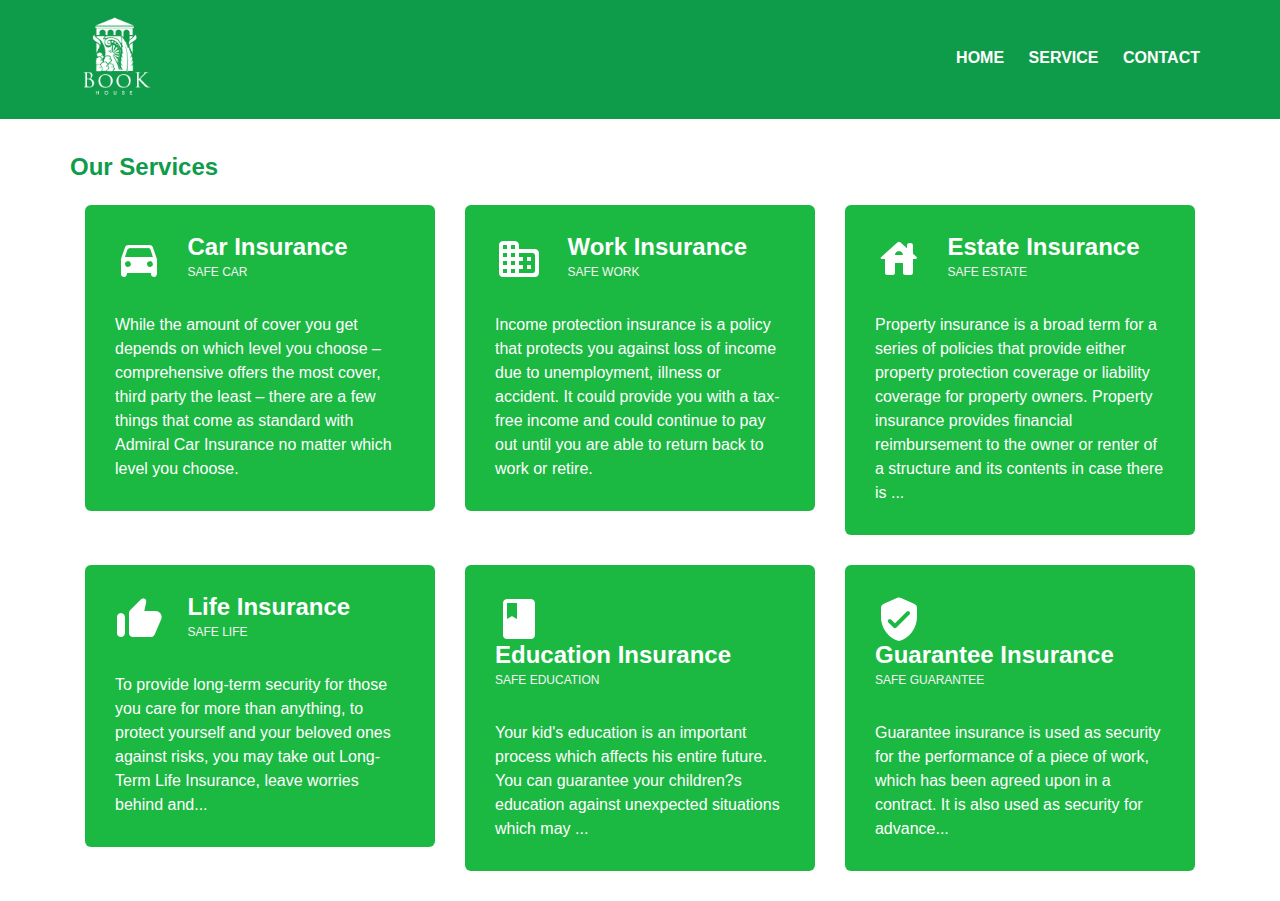
==== service.html @ 7842411d "Create" ====
<!DOCTYPE html>
<html lang="en">
	<head>
		<meta charset="UTF-8">
		<title>Book House | Services</title>
		<link rel="stylesheet" href="themes/style.css">
	</head>


	<body>
		
		<div id="site-content">
			
			<header class="site-header">
				<div class="container">
					<a href="index.html" id="branding">
						<img src="images/logo.png" alt="Company Name" class="logo">
					</a>

					<nav class="main-navigation">
					
						<ul class="menu">
							<li class="menu-item"><a href="index.html">Home</a></li>
							<li class="menu-item current-menu-item"><a href="service.html">Service</a></li>
							<li class="menu-item"><a href="contact.html">Contact</a></li>
						</ul>
					</nav>
				</div>
			</header> 

			<main class="main-content">
				
				<div class="fullwidth-block content">
					<div class="container">
						<h2 class="entry-title">Our Services</h2>						
						<div class="row">
							<div class="col-md-4">
								<div class="feature boxed">
									<header>
										<img src="images/icon-1.png" class="feature-icon">
										<div class="feature-title-copy">
											<h2 class="feature-title">Car Insurance</h2>
											<small class="feature-subtitle">Safe car</small>
										</div>
									</header>
									<p>
										While the amount of cover you get depends on which level you choose – 
										comprehensive offers the most cover, third party the least – there are a few things that come as standard with Admiral Car Insurance no matter which level you choose.
									</p>								
								</div>
							</div>
							<div class="col-md-4">
								<div class="feature boxed">
									<header>
										<img src="images/icon-2.png" class="feature-icon">
										<div class="feature-title-copy">
											<h2 class="feature-title">Work Insurance</h2>
											<small class="feature-subtitle">Safe work</small>
										</div>
									</header>
									<p>
										Income protection insurance is a policy that protects you against loss of income due to unemployment, 
										illness or accident. It could provide you with a tax-free income and could continue to pay out until you are 
										able to return back to work or retire.
									</p>								
								</div>
							</div>
							<div class="col-md-4">
								<div class="feature boxed">
									<header>
										<img src="images/icon-3.png" class="feature-icon">
										<div class="feature-title-copy">
											<h2 class="feature-title">Estate Insurance</h2>
											<small class="feature-subtitle">Safe estate</small>
										</div>
									</header>
									<p>
										Property insurance is a broad term for a series of policies that provide either property protection 
										coverage or liability coverage for property owners. Property insurance provides financial reimbursement 
										to the owner or renter of a structure and its contents in case there is ...
									
									</p>					
								</div>
							</div>
						</div>
						<div class="row">
							<div class="col-md-4">
								<div class="feature boxed">
									<header>
										<img src="images/icon-4.png" class="feature-icon">
										<div class="feature-title-copy">
											<h2 class="feature-title">Life Insurance</h2>
											<small class="feature-subtitle">Safe life</small>
										</div>
									</header>
									<p>To provide long-term security for those you care for more than anything, to protect yourself and your beloved ones against risks, 
										you may take out Long-Term Life Insurance, leave worries behind and...</p>
							</div>
							</div>
							<div class="col-md-4">
								<div class="feature boxed">
									<header>
										<img src="images/icon-5.png" class="feature-icon">
										<div class="feature-title-copy">
											<h2 class="feature-title">Education Insurance</h2>
											<small class="feature-subtitle">Safe education</small>
										</div>
									</header>
									<p>Your kid's education is an important process which affects his entire future. You can guarantee your children?s education against 
										unexpected situations which may ...</p>
								</div>
							</div>
							<div class="col-md-4">
								<div class="feature boxed">
									<header>
										<img src="images/icon-6.png" class="feature-icon">
										<div class="feature-title-copy">
											<h2 class="feature-title">Guarantee Insurance</h2>
											<small class="feature-subtitle">Safe guarantee</small>
										</div>
									</header>
									<p>Guarantee insurance is used as security for the performance of a piece of work, which has been agreed upon in a contract. 
										It is also used as security for advance...
									</p>
								</div>
							</div>
						</div>

					</div> 
				</div>

			</main> 
		
	</body>

</html>
---- themes/style.css ----
body 
{ 
  margin: 0; 
}

body 
{ 
  font-family: sans-serif; 
  font-size: 16px; font-weight: 300; 
  line-height: 1.5; 
  color: rgb(134, 134, 134); 
  background-color: #ffffff; 
}

h1
{ 
  margin-top: 0; 
  color: #ffffff; 
  font-family: sans-serif; 
  font-weight: 600; 
}

h2{
  margin-top: 0; 
  color: #0f9c4a; 
  font-family: sans-serif; 
  font-weight: 600; 
}

h3, h4, h5, h6 
{ 
  margin-top: 0; 
  color: rgb(27, 184, 66); 
  font-family: sans-serif; 
  font-weight: 600;
}

a 
{ 
  text-decoration: none; 
}

.button { 
  background-color: #4CAF50; 
  border: none;
  color: white;
  padding: 15px 32px;
  text-align: center;
  text-decoration: none;
  display: inline-block;
  font-size: 16px;
  border-radius: 12px;
 }
.button:hover 
{ 
  background-color: #3e8e41;
  box-shadow: 0 1px #666;
  transform: translateY(1px);

}

form input:not([type="submit"]), form select, form textarea { 
  border: 2px solid rgb(27, 184, 66);
  background-repeat: no-repeat; 
  padding: 10px 10px 10px 40px; 
  background-position: 10px; 
  display: block; 
  font-family:sans-serif; 
  margin-bottom: 10px; 
  font-size: 12px;
  font-size: 0.75em; 
  text-transform: uppercase; 
  width: 100%; 
  outline: none; 
  background-color: transparent;
  color: inherit; 
  -webkit-transition: .3s ease; 
  transition: .3s ease;
 }
form input[type="submit"] 
{ 
  padding: 10px 20px; 
  background: transparent; 
  border: 2px solid rgb(27, 184, 66); 
  color: rgb(27, 184, 66); 
  font-family: sans-serif; 
  text-transform: uppercase; 
  font-size: 14px;  
  outline: none; 
  -webkit-transition: .3s ease; 
  transition: .3s ease; 
}
form input[type="submit"]:hover, form input[type="submit"]:active, form input[type="submit"]:focus 
{ 
  background-color: rgb(27, 184, 66); 
  color: #111113; 
}


.feature 
{ 
  margin-bottom: 50px; 
  position: relative; 
}
.feature header 
{ 
  margin-bottom: 30px; 
}
.feature header .feature-icon, .feature header .feature-title-copy 
{ 
  display: inline-block; 
  vertical-align: top; 
}
.feature header .feature-icon 
{ 
  margin-right: 20px; 
}
.feature header .feature-title 
{ 
  font-size: 24px; 
  color: rgb(255, 255, 255); 
  margin-bottom: 0;
  line-height: 1; 
}
.feature header .feature-subtitle 
{ 
  font-size: 12px; 
  color: rgb(245, 245, 245); 
  text-transform: uppercase; 
}

.feature-grid .feature .feature-image 
{ 
  margin-bottom: 20px; 
}
.feature-grid .feature .feature-title 
{ 
  font-size: 36px; 
  font-size: 2.25em; 
  margin-bottom: 10px; 
  color: white; 
  text-transform: uppercase; 
}
.feature-grid .feature p 
{ 
  margin-bottom: 0; 
}

.feature.boxed 
{ 
  padding: 30px; 
  background-color: rgb(27, 184, 66); 
  margin-bottom: 30px; 
  border-radius: 6px;}
.feature.boxed p 
{ 
  margin-bottom: 0; 
  color: white;
}

.maintext 
{ 
  padding: 30px; 
  margin-bottom: 30px; 
  border: 2px solid #0f9c4a; 
  border-radius: 5px; 
  width: 152%;
}
.maintext p 
{ 
  margin-bottom: 0; 
  color: #0f9c4a;
}

.contact-info strong 
{ 
  color: white; 
  text-transform: uppercase; 
  font-size: 14px; 
  font-size: 0.875em; 
  font-family: sans-serif; 
  display: block; 
  margin-bottom: 10px; 
}
.contact-info .contact a 
{ 
  display: block; 
  color: inherit; 
}
.contact-info p
{ 
  font-size: 14px; 
  font-size: 0.875em; 
}

.container 
{ 
  margin-right: auto; 
  margin-left: auto; 
  padding-left: 15px; 
  padding-right: 15px; 
  *zoom: 1; 
  width: 1170px;;
}

.container:after 
{ content: " "; 
  clear: both; 
  display: block; 
  overflow: hidden; 
  height: 0; 
}


.row:after 
{ 
  content: " "; 
  clear: both; 
  display: block; 
  overflow: hidden; 
  height: 0; 
}

.col-md-4, .feature-grid .feature,.col-md-5, .col-md-6, .col-md-8 
{ 
  position: relative; 
  min-height: 1px; 
  padding-left: 15px; 
  padding-right: 15px; 
}


@media (min-width: 992px) 
{ 
  .col-md-4, .feature-grid .feature, .col-md-5, .col-md-6, .col-md-8 
  { 
    float: left; 
  }
  .col-md-4, .feature-grid .feature { width: 33.33333%; }
  .col-md-5 { width: 41.66667%; }
  .col-md-6 { width: 50%; }
  .col-md-8 
  { 
    width: 66.66667%; 
  } 
}


.site-header 
{ 
  background-color: #0f9c4a; 
  color: white; 
  padding: 10px 0; 
  margin-bottom: 30px; 
}

#branding 
{ 
  float: left; 
}
#branding .branding-copy, #branding .logo 
{ 
  display: inline-block; 
  vertical-align: auto;
}
#branding .logo 
{ 
  margin-right: 10px;
  width: 92px;
  
}

.main-navigation 
{ 
  float: right; 
}
.main-navigation .menu-item 
{ 
  display: inline-block; 
  padding: 0 10px; 
  margin-top: 20px;
}
.main-navigation .menu-item a 
{ 
  padding: 2px 0;
  border-bottom: 3px solid transparent;
  color: white; 
  font-family: sans-serif; 
  font-size: 16px;  
  text-transform: uppercase; 
  font-weight: 600; 
  -webkit-transition: .3s ease; 
  transition: .3s ease; 
  
}

.text-center 
{ 
  text-align: center; 
}
.text-left 
{ 
  text-align: left; 
}
.text-right
{ 
  text-align: right; 
}

.main img 
{ 
  display: block; 
  max-width: 100%; 
  border-radius: 3px;
  box-shadow: 0 4px 8px 0 rgba(0, 0, 0, 0.2), 0 6px 20px 0 rgba(0, 0, 0, 0.19); 
}
.main .main-content
{ 
  margin-top: 40%; 
  margin-top: 0; 
  padding: 50px 0; 
}
 

.main .main-title 
{ 
  text-transform: uppercase; 
  font-weight: 600; 
  font-size: 36px; 
  font-size: 2.25em; 
}
.main p
{ 
  font-size: 16px; 
  line-height: 1.5; 
  margin-bottom: 30px; }

*, *:before, *:after
{ 
  -moz-box-sizing: border-box;
  box-sizing: border-box; 
}
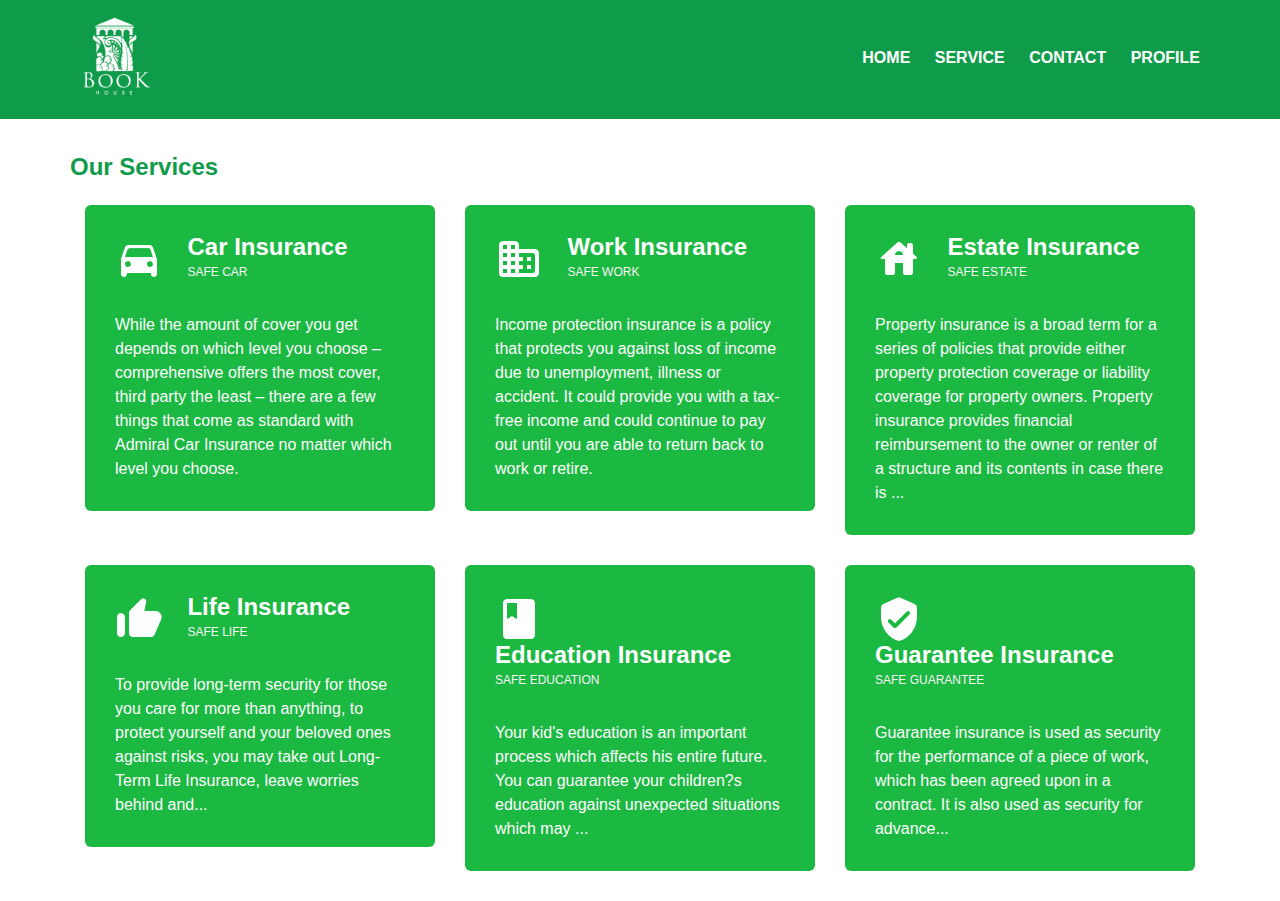
==== commit e2cd4e56: "Profile Picture Update" ====
--- a/service.html
+++ b/service.html
@@ -23,6 +23,7 @@
 							<li class="menu-item"><a href="index.html">Home</a></li>
 							<li class="menu-item current-menu-item"><a href="service.html">Service</a></li>
 							<li class="menu-item"><a href="contact.html">Contact</a></li>
+							<li class="menu-item"><a href="login.php">Profile</a></li>
 						</ul>
 					</nav>
 				</div>
--- a/themes/style.css
+++ b/themes/style.css
@@ -97,6 +97,8 @@
 }
 
 
+
+
 .feature 
 { 
   margin-bottom: 50px; 
